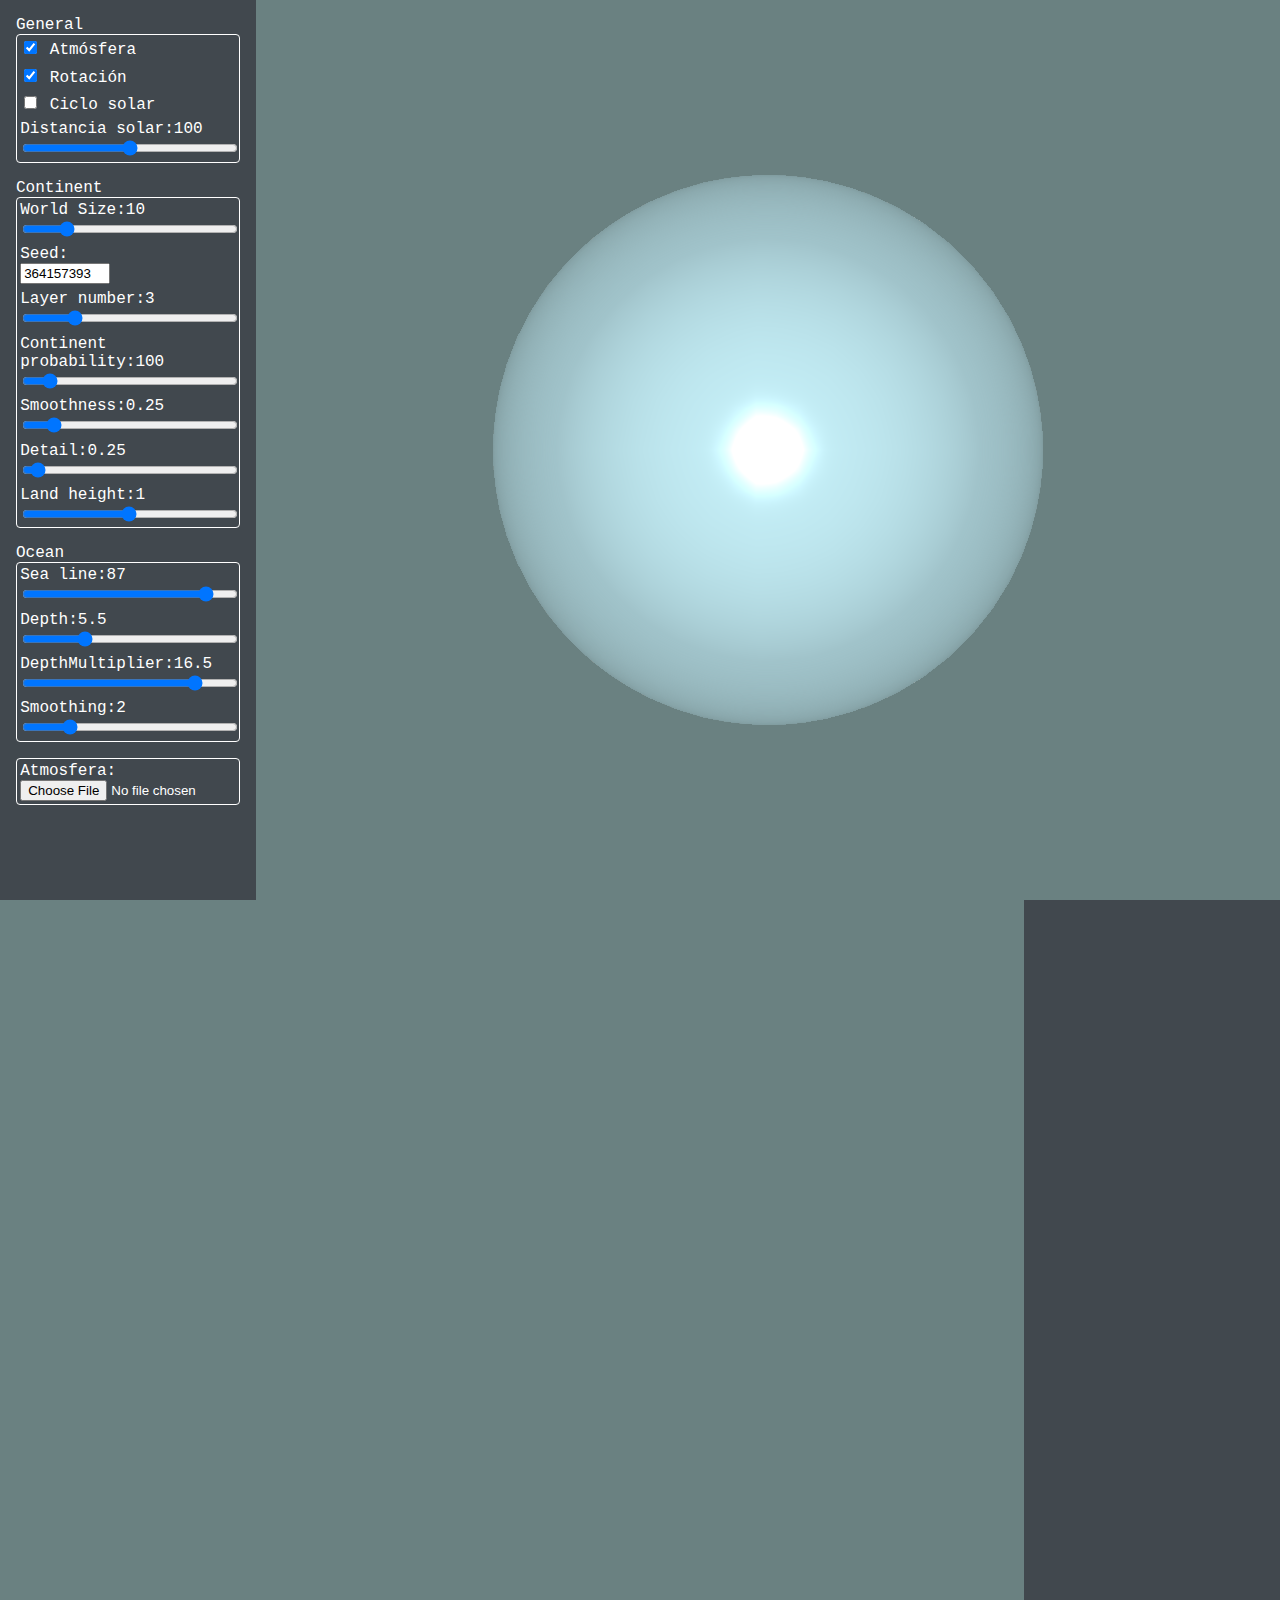
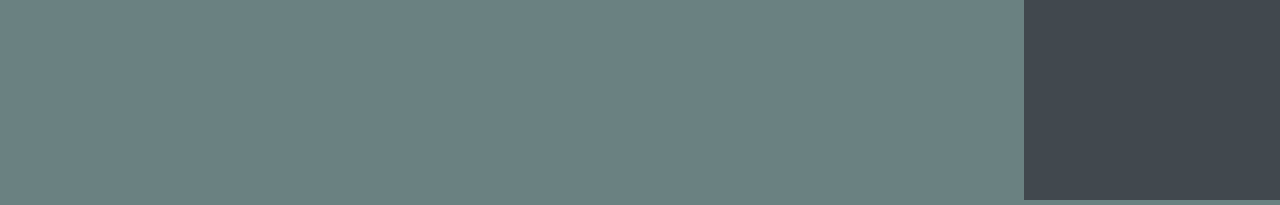
==== index.html @ 83e07816 "Add atmosphere rotation" ====
<doctype html>
<html>
<head>
<title> FCG 2021 - TP5</title>

<!-- estilo-->
<link href="style.css" rel="stylesheet">

<!-- <script type="text/javascript" id="includedscript" src="boxdrawer.js"></script> -->
<script type="text/javascript" id="includedscript" src="lightview.js"></script>
<script type="text/javascript" id="includedscript" src="proceduralPlanets.js"></script>
<script type="text/javascript" id="includedscript" src="./utils/noise.js"></script>
<script type="text/javascript" id="includedscript" src="./utils/helpers.js"></script>
<script type="text/javascript" id="includedscript" src="planetDrawer.js"></script>
<script type="text/javascript" id="includedscript" src="sphere.js"></script>
<script type="text/javascript" src="objmesh.js"></script>

</head>
<body onresize="WindowResize()">
    <!-- canvas (WebGL)-->
    <div id="container">
		<div id="controls-div">
			<!-- menu y controles-->
			<div id="controls">
                <div hidden class="control-group"><canvas id="lightcontrol"></canvas><div id="lightcontrol-label">Dirección de la Luz</div></div>
                General
                <div class="control-group">
                    <!-- <div class="control"><input id="show-box" name="show-box" type="checkbox" onchange="DrawScene()" checked /><label for="show-box"> Mostrar caja</label></div> -->
                    <div class="control"><input id="atmosphere" name="atmosphere" type="checkbox" checked onchange="SetAtmosphere(this)"/><label for="atmosphere"> Atmósfera</label></div>
                    <div class="control"><input id="auto-rotate" name="auto-rotate" type="checkbox" checked onchange="AutoRotate(this)"/><label for="auto-rotate"> Rotación</label></div>
                    <div class="control"><input id="auto-rotate-light" name="auto-rotate-light" type="checkbox" onchange="AutoRotateLight(this)"/><label for="auto-rotate-light"> Ciclo solar</label></div>
                    <div class="control"><span id="shininess-label">Distancia solar:</span><span id="shininess-value">1</span><input id="shininess-exp" type="range" min="0" max="100" value="50" oninput="SetShininess(this)"/></div>
                </div>
                Continent
                <div class="control-group">
					<div class="control"><span id="world-size-label">World Size:</span><span id="world-size-value">10</span><input id="world-size" type="range" min="1" max="50" value="10" oninput="ChangeWorldSize(this.value)"/></div>
                    <div class="control"><div id="world-seed-label">Seed:</div><input id="world-seed" type="number" min="1" maxlength="9" oninput="ChangeWorldSeed(this.value)" style="width: 90px"/></div>
                    <div class="control"><span id="world-numLayers-label">Layer number:</span><span id="world-numLayers-value">3</span><input id="numLayers" type="range" min="1" max="10" value="3" oninput="ChangeContinentNumLayers(this.value)"/></div>
                    <div class="control"><span id="world-scale-label">Continent probability:</span><span id="world-scale-value">100</span><input id="scale" type="range" step="1" min="0" max="1000" value="100" oninput="ChangeContinentScale(this.value)"/></div>
                    <div class="control"><span id="world-persistence-label">Smoothness:</span><span id="world-persistence-value">0.25</span><input id="persistence" type="range" step="0.01" min="0.01" max="2" value="0.25" oninput="ChangeContinentPersistence(this.value)"/></div>
                    <div class="control"><span id="world-lacunarity-label">Detail:</span><span id="world-lacunarity-value">0.25</span><input id="lacunarity" type="range" min="0.1" max="4" step="0.01" value="0.25" oninput="ChangeContinentLacunarity(this.value)"/></div>
                    <div class="control"><span id="world-multiplier-label">Land height:</span><span id="world-multiplier-value">1</span><input id="multiplier" type="range" min="0.01" max="2" step="0.01" value="1" oninput="ChangeContinentMultiplier(this.value)"/></div>
                </div>
                Ocean
                <div class="control-group">
                    <div class="control"><span id="sea-line-label">Sea line:</span><span id="sea-line-value">88</span><input id="sea-line" type="range" step="1" min="0" max="100" value="88" oninput="ChangeSeaLine(this.value)"/></div>
                    <div class="control"><span id="ocean-depth-label">Depth:</span><span id="ocean-depth-value">5.5</span><input id="ocean-depth" type="range" step="0.01" min="0" max="20" value="5.5" oninput="ChangeOceanDepth(this.value)"/></div>
                    <div class="control"><span id="ocean-depthMultiplier-label">DepthMultiplier:</span><span id="ocean-depthMultiplier-value">16.5</span><input id="ocean-depthMultiplier" type="range" step="0.05" min="0" max="20" value="16.5" oninput="ChangeOceanDepthMultiplier(this.value)"/></div>
                    <div class="control"><span id="ocean-smoothing-label">Smoothing:</span><span id="ocean-smoothing-value">2</span><input id="ocean-smoothing" type="range" step=0.05 min="0" max="10" value="2" oninput="ChangeOceanSmoothing(this.value)"/></div>
                </div>

                <!-- Mountains
                <div class="control-group">
                    <div class="control"><span id="mountain-numLayers-label">Layer number:</span><span id="mountain-numLayers-value">3</span><input id="numLayers" type="range" step=1 min="0" max="10" value="3" oninput="ChangeMountainNumLayers(this.value)"/></div>
                    <div class="control"><span id="mountain-blend-label">Blend:</span><span id="mountain-blend-value">1</span><input id="blend" type="range" step=0.05 min="0.01" max="10" value="1" oninput="ChangeMountainBlend(this.value)"/></div>
                    <div class="control"><span id="mountain-scale-label">Scale:</span><span id="mountain-scale-value">1</span><input id="scale" type="range" step="0.01" min="0.01" max="5" value="1" oninput="ChangeMountainScale(this.value)"/></div>
                <div class="control"><span id="mountain-persistence-label">Smoothness:</span><span id="mountain-persistence-value">0.25</span><input id="persistence" type="range" step="0.01" min="0.01" max="2" value="0.25" oninput="ChangeMountainPersistence(this.value)"/></div>
                    <div class="control"><span id="mountain-lacunarity-label">Detail:</span><span id="mountain-lacunarity-value">0.25</span><input id="lacunarity" type="range" min="0.1" max="4" step="0.01" value="0.25" oninput="ChangeMountainLacunarity(this.value)"/></div>
                    <div class="control"><span id="mountain-multiplier-label">Multiplier:</span><span id="mountain-multiplier-value">1</span><input id="multiplier" type="range" min="0.01" max="2" step="0.01" value="1" oninput="ChangeMountainMultiplier(this.value)"/></div>
                    <div class="control"><span id="mountain-power-label">Power:</span><span id="mountain-power-value">1</span><input id="power" type="range" step=0.05 min="0" max="10" value="1" oninput="ChangeMountainPower(this.value)"/></div>
                    <div class="control"><span id="mountain-gain-label">Gain:</span><span id="mountain-gain-value">1</span><input id="gain" type="range" step=0.05 min="0" max="10" value="1" oninput="ChangeMountainGain(this.value)"/></div>
                    <div class="control"><span id="mountain-offset-label">Offset:</span><span id="mountain-offset-value">1</span><input id="offset" type="range" step=0.05 min="0" max="10" value="1" oninput="ChangeMountainOffset(this.value)"/></div>
                    <div class="control"><span id="mountain-verticalShift-label">VerticalShift:</span><span id="mountain-verticalShift-value">-1</span><input id="verticalShift" type="range" step="0.01" min="-5" max="5" value="0" oninput="ChangeMountainVerticalShift(this.value)"/></div>
                </div> -->

                <div class="control-group">
                    <div class="control">Atmosfera:<br/><input id="texture" type="file" onchange="LoadTexture(this)" accept="image/*"/></div>
                </div>
			</div>
            <img hidden id="texture-img" crossorigin="anonymous"/>
		</div>
		<div id="canvas-div"><canvas id="canvas"></canvas></div>
	</body>
	</div>
    <div id="canvas-div"><canvas id="canvas"></canvas></div><div id="controls-div">
    <!-- menu y controles-->
    <div id="controls">
        
    </div>
    </div>
</body>
</html>
---- style.css ----
html {
	color: rgb(255, 255, 255);
	background-color: rgb(106, 129, 129);
	font-family: 'Courier New';
	overflow: hidden;
}
body {
	padding: 0;
	margin: 0;
}
input[type=checkbox], label {
	cursor: hand;
}
input[type=range] {
	width: 100%;
}

#container {
    display: flex;
    height: 100%;
}

#canvas {
	display: block;
	position: absolute;
	top:  0;
	left: 0;
	width:  100%;
	height: 100%;
}
#canvas-div {
	position: relative;
}
#controls-div {
	vertical-align: top;
	background-color: rgb(65, 72, 78);
	overflow: auto;
}
#controls {
	padding: 1em;
}
.control-group {
	position: relative;
	max-width: 14em;
	border: solid white;
    border-width: 1px;
    border-radius: 4px;
}
.control {
	padding: 0.2em;
}
#lightcontrol {
	width:  14em;
	height: 14em;
	background-color: rgb(65, 72, 78);
	outline: 1px solid white;
	outline-offset: -1px;
}
#lightcontrol-label {
	position: absolute;
	top: 0.2em;
	left: 0.2em;
	pointer-events: none;
}

@media (orientation: landscape) {
	#canvas-div {
		display: inline-block;
		width:  calc(100% - 16em);
		height: 100%;
	}
	#controls-div {
		display: inline-block;
		width:   16em;
		height: 100%;
	}
	.control-group {
		margin-bottom: 1em;
		overflow: hidden;
	}
	#texture-img {
		width: 100%;
		height: auto;
	}
}
@media (orientation: portrait) {
	#canvas-div {
		width:  100%;
		height: calc(100% - 16em);
	}
	#controls-div {
		width:  100%;
		height: 16em;
	}
	.control-group {
		display: inline-block;
		vertical-align: top;
		margin-left: 2em;
	}
	#texture-img {
		width: auto;
		height: calc( 100% - 2em );
	}
}
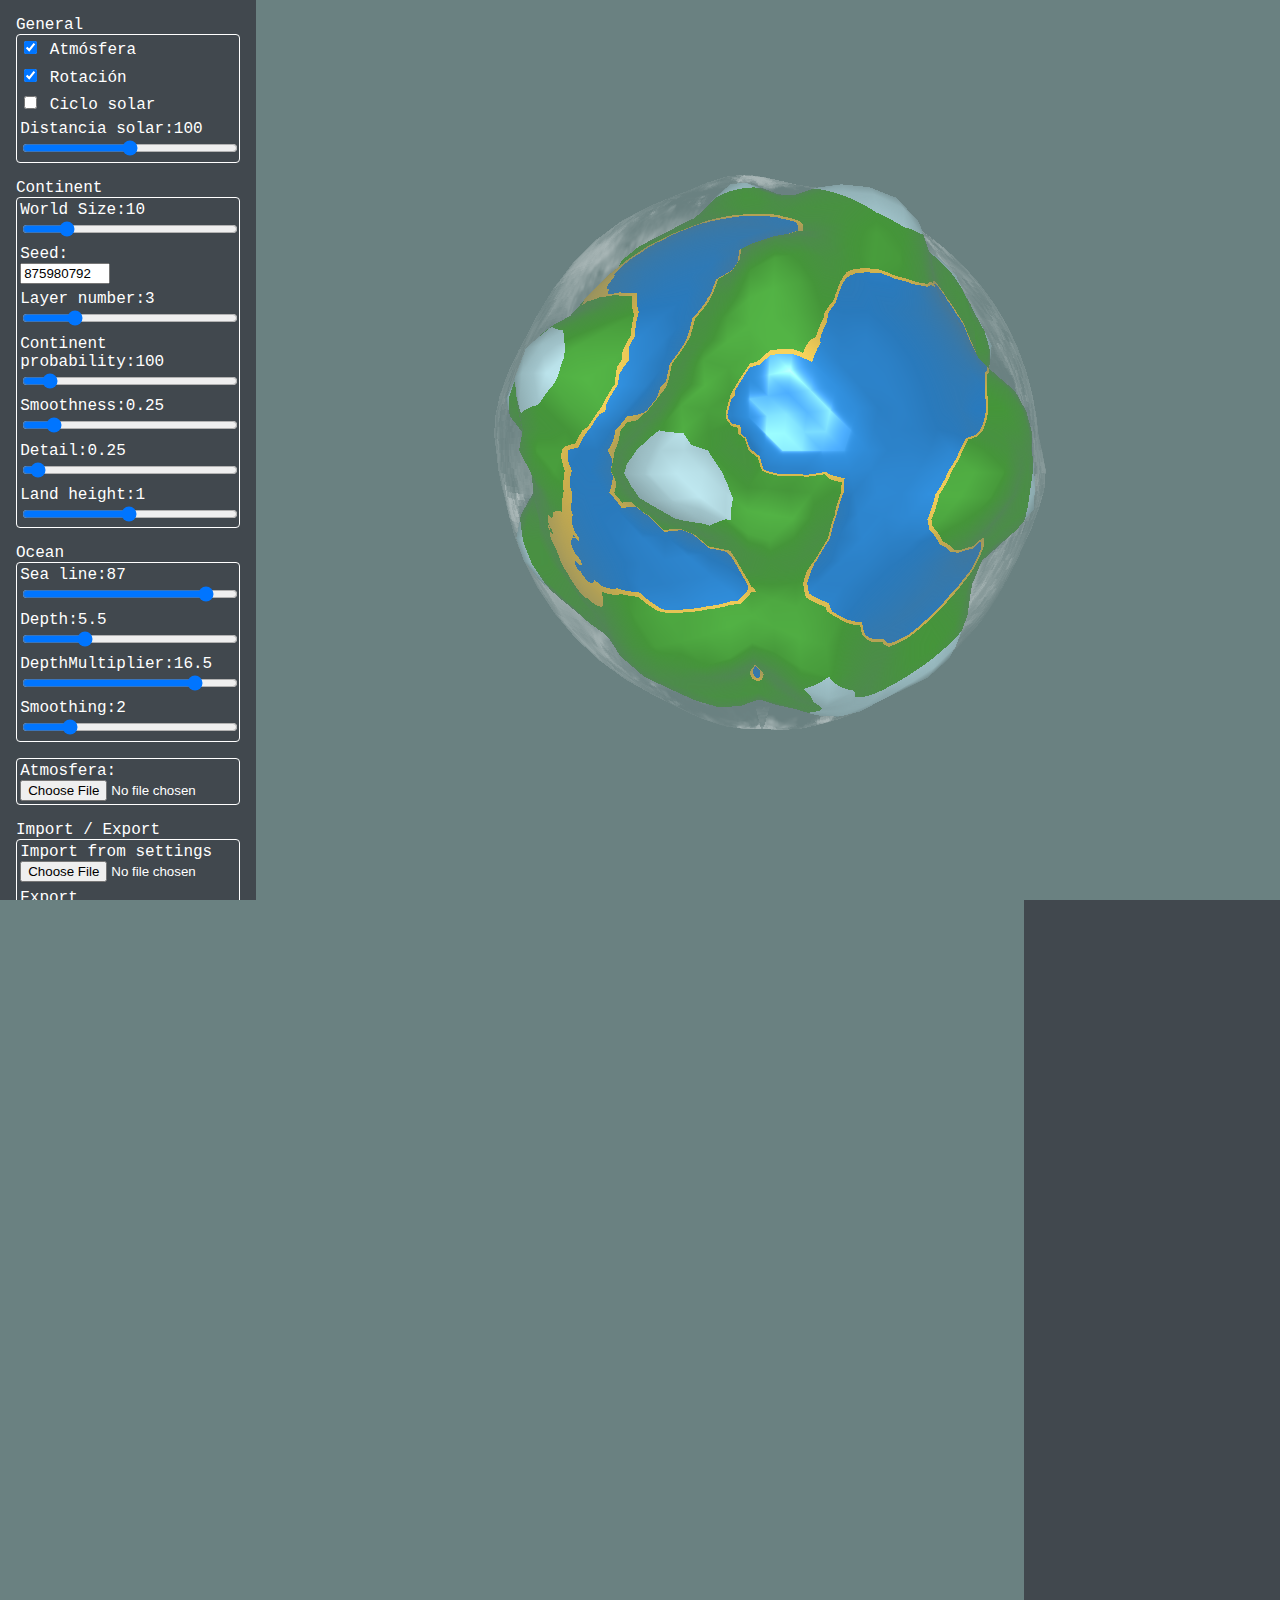
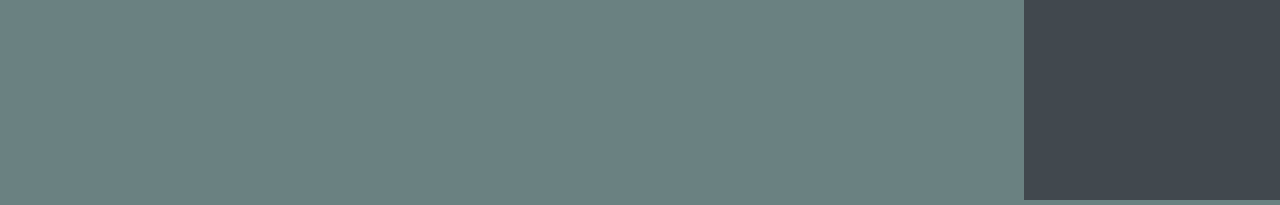
==== commit 73ded9d6: "Add import/export" ====
--- a/index.html
+++ b/index.html
@@ -66,6 +66,15 @@
                 <div class="control-group">
                     <div class="control">Atmosfera:<br/><input id="texture" type="file" onchange="LoadTexture(this)" accept="image/*"/></div>
                 </div>
+
+                Import / Export
+                <div class="control-group">
+                    <div class="control">Import from settings<br/><input id="texture" type="file" onchange="LoadPlanet(this)" accept=".plnt"/></div>
+
+                    <div class="control">Export<br>
+                    <button id="export" onclick="ExportPlanetSettings()">Export planet settings</button><br>
+                    <button id="export" onclick="ExportPlanetObj()">Export planet (.obj)</button></div>
+                </div>
 			</div>
             <img hidden id="texture-img" crossorigin="anonymous"/>
 		</div>
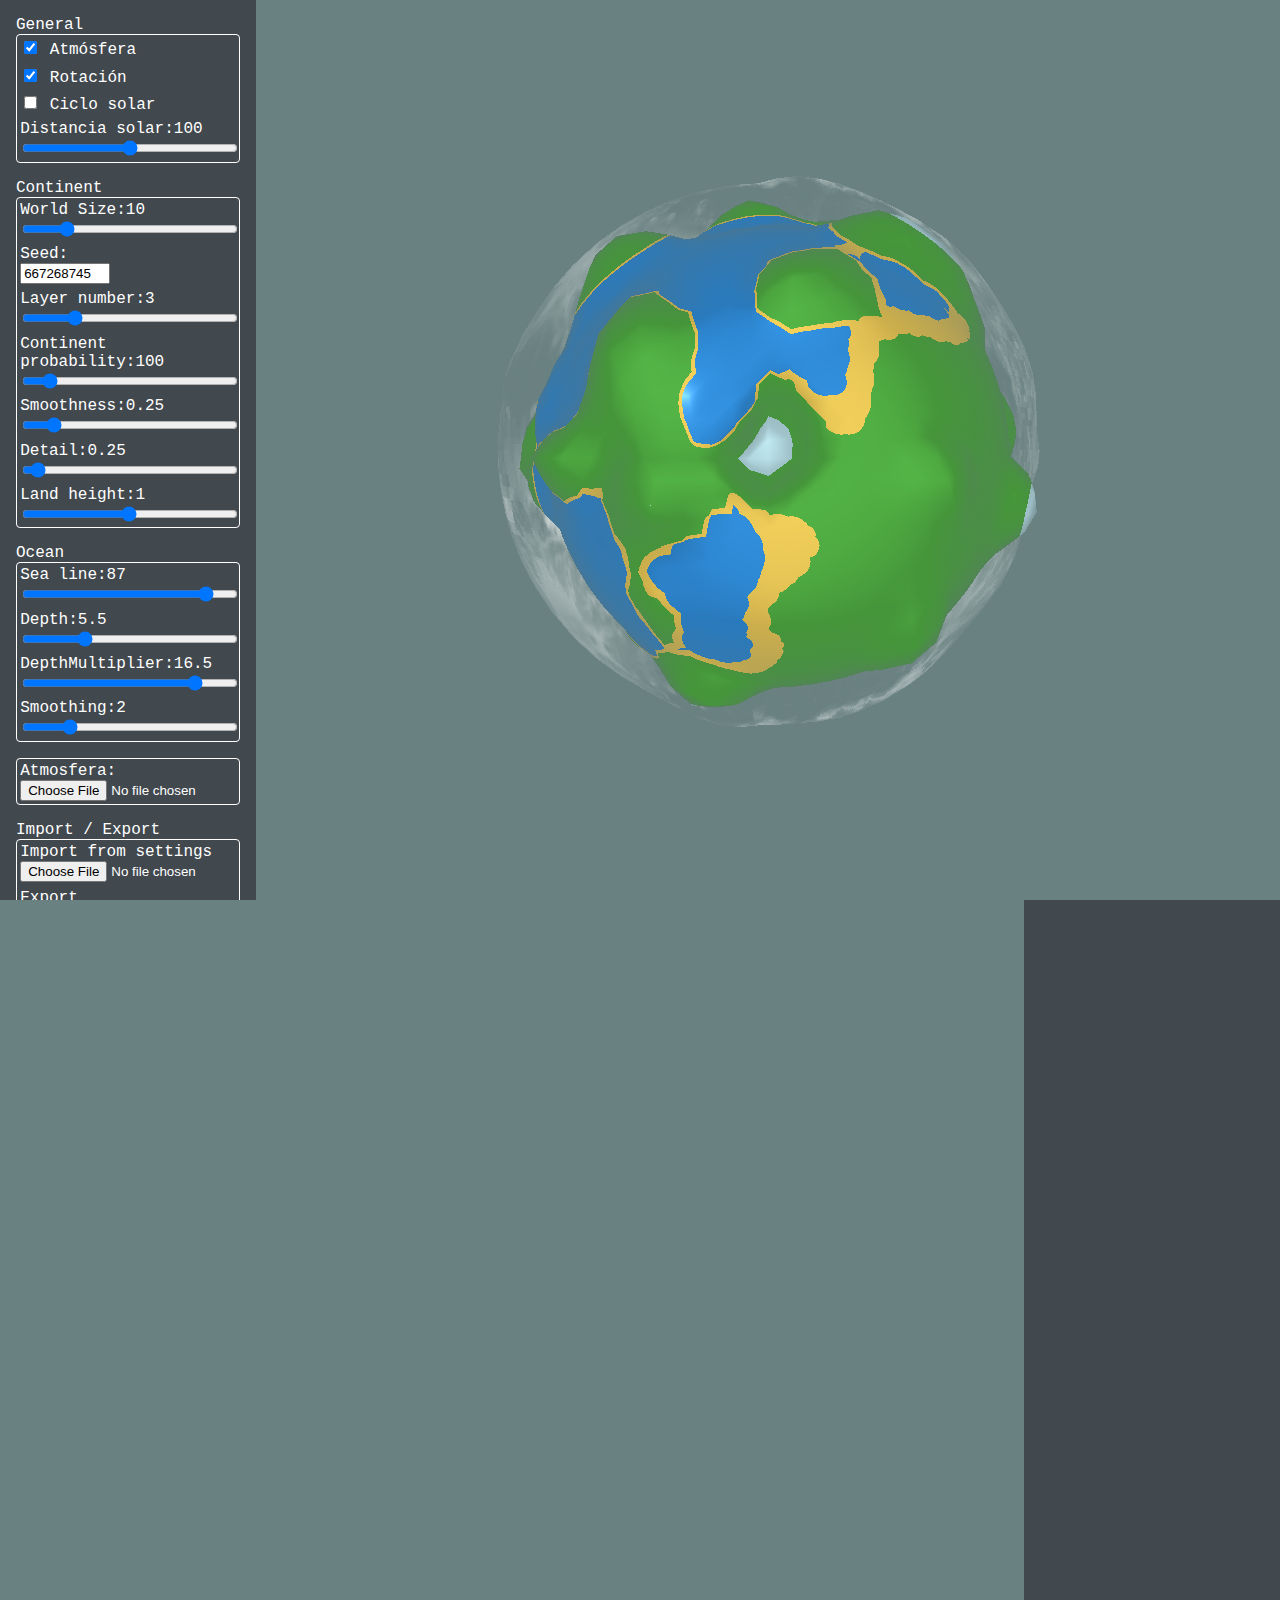
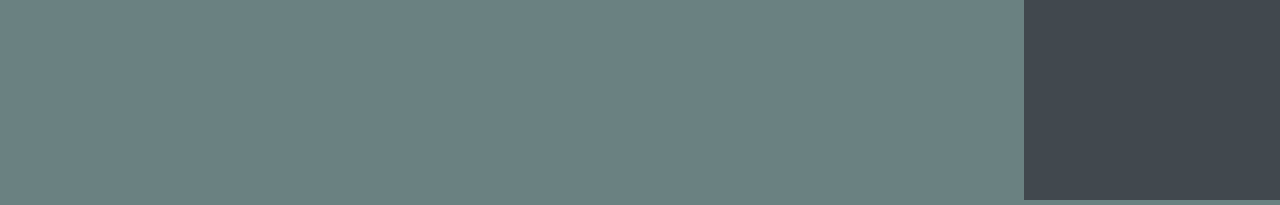
==== commit 31c44351: "Change title" ====
--- a/index.html
+++ b/index.html
@@ -1,7 +1,7 @@
 <doctype html>
 <html>
 <head>
-<title> FCG 2021 - TP5</title>
+<title> FCG 2021 - TP Final</title>
 
 <!-- estilo-->
 <link href="style.css" rel="stylesheet">
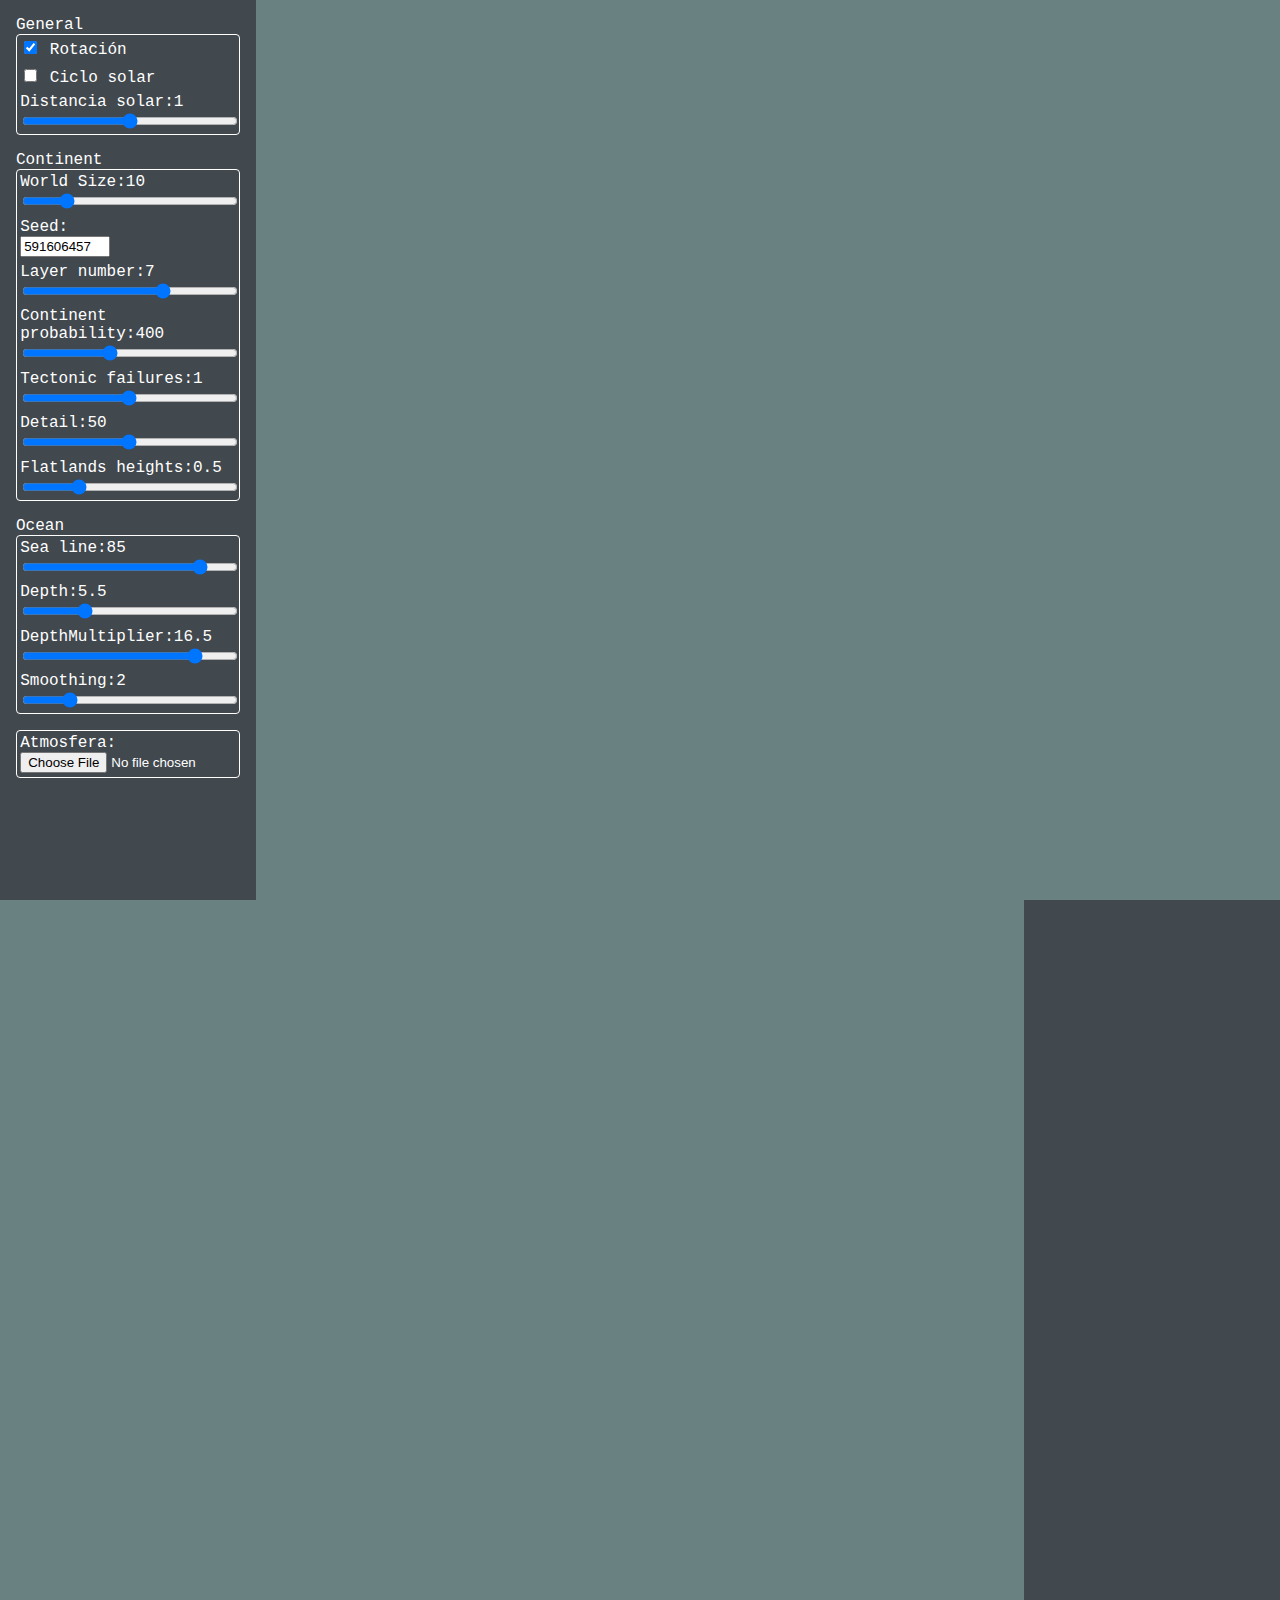
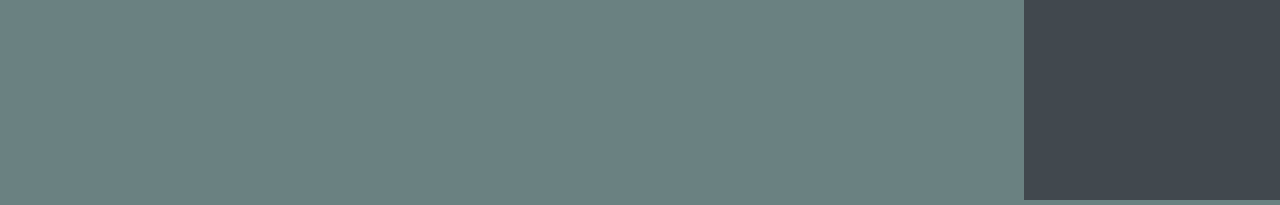
==== commit 82e8ca54: "Working GPU morphing" ====
--- a/index.html
+++ b/index.html
@@ -1,17 +1,17 @@
 <doctype html>
 <html>
 <head>
-<title> FCG 2021 - TP Final</title>
+<title> FCG 2021 - TP5</title>
 
 <!-- estilo-->
 <link href="style.css" rel="stylesheet">
 
-<!-- <script type="text/javascript" id="includedscript" src="boxdrawer.js"></script> -->
+<script type="text/javascript" id="includedscript" src="boxdrawer.js"></script>
 <script type="text/javascript" id="includedscript" src="lightview.js"></script>
-<script type="text/javascript" id="includedscript" src="proceduralPlanets.js"></script>
+<script type="text/javascript" id="includedscript" src="project5.js"></script>
 <script type="text/javascript" id="includedscript" src="./utils/noise.js"></script>
 <script type="text/javascript" id="includedscript" src="./utils/helpers.js"></script>
-<script type="text/javascript" id="includedscript" src="planetDrawer.js"></script>
+<script type="text/javascript" id="includedscript" src="ejercicio.js"></script>
 <script type="text/javascript" id="includedscript" src="sphere.js"></script>
 <script type="text/javascript" src="objmesh.js"></script>
 
@@ -26,7 +26,6 @@
                 General
                 <div class="control-group">
                     <!-- <div class="control"><input id="show-box" name="show-box" type="checkbox" onchange="DrawScene()" checked /><label for="show-box"> Mostrar caja</label></div> -->
-                    <div class="control"><input id="atmosphere" name="atmosphere" type="checkbox" checked onchange="SetAtmosphere(this)"/><label for="atmosphere"> Atmósfera</label></div>
                     <div class="control"><input id="auto-rotate" name="auto-rotate" type="checkbox" checked onchange="AutoRotate(this)"/><label for="auto-rotate"> Rotación</label></div>
                     <div class="control"><input id="auto-rotate-light" name="auto-rotate-light" type="checkbox" onchange="AutoRotateLight(this)"/><label for="auto-rotate-light"> Ciclo solar</label></div>
                     <div class="control"><span id="shininess-label">Distancia solar:</span><span id="shininess-value">1</span><input id="shininess-exp" type="range" min="0" max="100" value="50" oninput="SetShininess(this)"/></div>
@@ -34,16 +33,16 @@
                 Continent
                 <div class="control-group">
 					<div class="control"><span id="world-size-label">World Size:</span><span id="world-size-value">10</span><input id="world-size" type="range" min="1" max="50" value="10" oninput="ChangeWorldSize(this.value)"/></div>
-                    <div class="control"><div id="world-seed-label">Seed:</div><input id="world-seed" type="number" min="1" maxlength="9" oninput="ChangeWorldSeed(this.value)" style="width: 90px"/></div>
-                    <div class="control"><span id="world-numLayers-label">Layer number:</span><span id="world-numLayers-value">3</span><input id="numLayers" type="range" min="1" max="10" value="3" oninput="ChangeContinentNumLayers(this.value)"/></div>
-                    <div class="control"><span id="world-scale-label">Continent probability:</span><span id="world-scale-value">100</span><input id="scale" type="range" step="1" min="0" max="1000" value="100" oninput="ChangeContinentScale(this.value)"/></div>
-                    <div class="control"><span id="world-persistence-label">Smoothness:</span><span id="world-persistence-value">0.25</span><input id="persistence" type="range" step="0.01" min="0.01" max="2" value="0.25" oninput="ChangeContinentPersistence(this.value)"/></div>
-                    <div class="control"><span id="world-lacunarity-label">Detail:</span><span id="world-lacunarity-value">0.25</span><input id="lacunarity" type="range" min="0.1" max="4" step="0.01" value="0.25" oninput="ChangeContinentLacunarity(this.value)"/></div>
-                    <div class="control"><span id="world-multiplier-label">Land height:</span><span id="world-multiplier-value">1</span><input id="multiplier" type="range" min="0.01" max="2" step="0.01" value="1" oninput="ChangeContinentMultiplier(this.value)"/></div>
+                    <div class="control"><div id="world-seed-label">Seed:</div><input id="world-seed" type="number" step="100" min="1" maxlength="9" oninput="ChangeWorldSeed(this.value)" style="width: 90px"/></div>
+                    <div class="control"><span id="world-numLayers-label">Layer number:</span><span id="world-numLayers-value">7</span><input id="numLayers" type="range" min="1" max="10" value="7" oninput="ChangeContinentNumLayers(this.value)"/></div>
+                    <div class="control"><span id="world-scale-label">Continent probability:</span><span id="world-scale-value">400</span><input id="scale" type="range" step="1" min="0" max="1000" value="400" oninput="ChangeContinentScale(this.value)"/></div>
+                    <div class="control"><span id="world-persistence-label">Tectonic failures:</span><span id="world-persistence-value">1</span><input id="persistence" type="range" step="0.01" min="0.01" max="2" value="1" oninput="ChangeContinentPersistence(this.value)"/></div>
+                    <div class="control"><span id="world-lacunarity-label">Detail:</span><span id="world-lacunarity-value">50</span><input id="lacunarity" type="range" min="1" max="100" step="1" value="50" oninput="ChangeContinentLacunarity(this.value)"/></div>
+                    <div class="control"><span id="world-multiplier-label">Flatlands heights:</span><span id="world-multiplier-value">0.5</span><input id="multiplier" type="range" min="0.01" max="2" step="0.01" value="0.5" oninput="ChangeContinentMultiplier(this.value)"/></div>
                 </div>
                 Ocean
                 <div class="control-group">
-                    <div class="control"><span id="sea-line-label">Sea line:</span><span id="sea-line-value">88</span><input id="sea-line" type="range" step="1" min="0" max="100" value="88" oninput="ChangeSeaLine(this.value)"/></div>
+                    <div class="control"><span id="sea-line-label">Sea line:</span><span id="sea-line-value">85</span><input id="sea-line" type="range" step="1" min="0" max="100" value="85" oninput="ChangeSeaLine(this.value)"/></div>
                     <div class="control"><span id="ocean-depth-label">Depth:</span><span id="ocean-depth-value">5.5</span><input id="ocean-depth" type="range" step="0.01" min="0" max="20" value="5.5" oninput="ChangeOceanDepth(this.value)"/></div>
                     <div class="control"><span id="ocean-depthMultiplier-label">DepthMultiplier:</span><span id="ocean-depthMultiplier-value">16.5</span><input id="ocean-depthMultiplier" type="range" step="0.05" min="0" max="20" value="16.5" oninput="ChangeOceanDepthMultiplier(this.value)"/></div>
                     <div class="control"><span id="ocean-smoothing-label">Smoothing:</span><span id="ocean-smoothing-value">2</span><input id="ocean-smoothing" type="range" step=0.05 min="0" max="10" value="2" oninput="ChangeOceanSmoothing(this.value)"/></div>
@@ -66,17 +65,8 @@
                 <div class="control-group">
                     <div class="control">Atmosfera:<br/><input id="texture" type="file" onchange="LoadTexture(this)" accept="image/*"/></div>
                 </div>
-
-                Import / Export
-                <div class="control-group">
-                    <div class="control">Import from settings<br/><input id="texture" type="file" onchange="LoadPlanet(this)" accept=".plnt"/></div>
-
-                    <div class="control">Export<br>
-                    <button id="export" onclick="ExportPlanetSettings()">Export planet settings</button><br>
-                    <button id="export" onclick="ExportPlanetObj()">Export planet (.obj)</button></div>
-                </div>
 			</div>
-            <img hidden id="texture-img" crossorigin="anonymous"/>
+            <img hidden id="texture-img" />
 		</div>
 		<div id="canvas-div"><canvas id="canvas"></canvas></div>
 	</body>
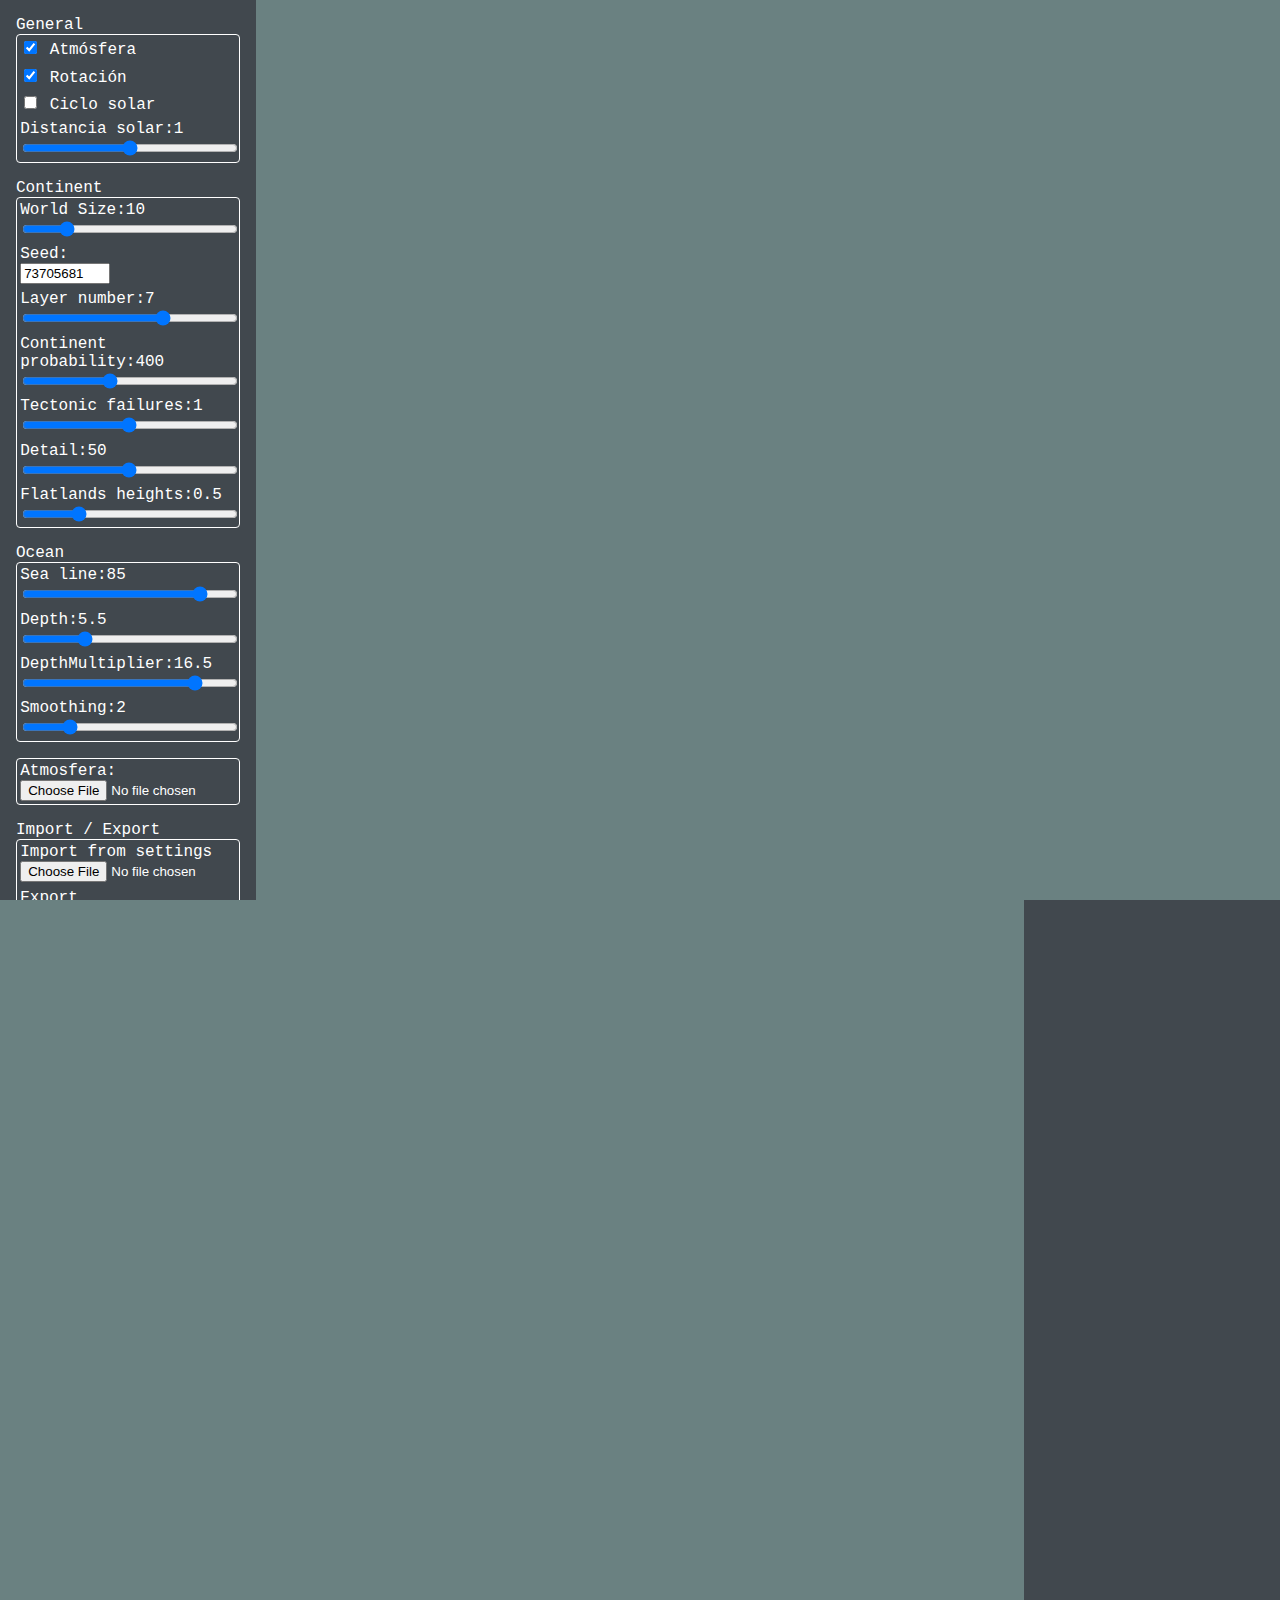
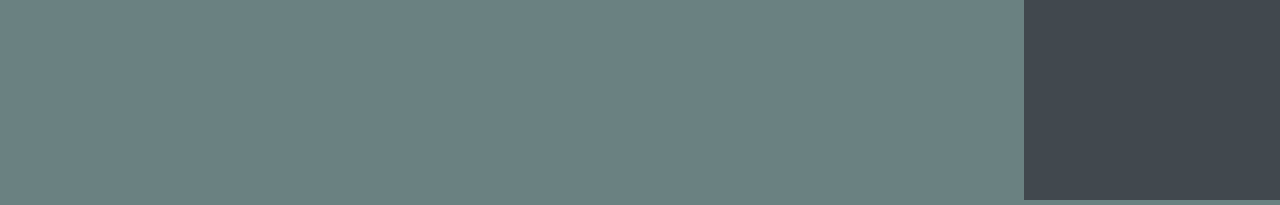
==== commit 95ffb40e: "Use GPU" ====
--- a/index.html
+++ b/index.html
@@ -1,17 +1,17 @@
 <doctype html>
 <html>
 <head>
-<title> FCG 2021 - TP5</title>
+<title> FCG 2021 - TP Final</title>
 
 <!-- estilo-->
 <link href="style.css" rel="stylesheet">
 
-<script type="text/javascript" id="includedscript" src="boxdrawer.js"></script>
+<!-- <script type="text/javascript" id="includedscript" src="boxdrawer.js"></script> -->
 <script type="text/javascript" id="includedscript" src="lightview.js"></script>
-<script type="text/javascript" id="includedscript" src="project5.js"></script>
+<script type="text/javascript" id="includedscript" src="proceduralPlanets.js"></script>
 <script type="text/javascript" id="includedscript" src="./utils/noise.js"></script>
 <script type="text/javascript" id="includedscript" src="./utils/helpers.js"></script>
-<script type="text/javascript" id="includedscript" src="ejercicio.js"></script>
+<script type="text/javascript" id="includedscript" src="planetDrawer.js"></script>
 <script type="text/javascript" id="includedscript" src="sphere.js"></script>
 <script type="text/javascript" src="objmesh.js"></script>
 
@@ -26,6 +26,7 @@
                 General
                 <div class="control-group">
                     <!-- <div class="control"><input id="show-box" name="show-box" type="checkbox" onchange="DrawScene()" checked /><label for="show-box"> Mostrar caja</label></div> -->
+                    <div class="control"><input id="atmosphere" name="atmosphere" type="checkbox" checked onchange="SetAtmosphere(this)"/><label for="atmosphere"> Atmósfera</label></div>
                     <div class="control"><input id="auto-rotate" name="auto-rotate" type="checkbox" checked onchange="AutoRotate(this)"/><label for="auto-rotate"> Rotación</label></div>
                     <div class="control"><input id="auto-rotate-light" name="auto-rotate-light" type="checkbox" onchange="AutoRotateLight(this)"/><label for="auto-rotate-light"> Ciclo solar</label></div>
                     <div class="control"><span id="shininess-label">Distancia solar:</span><span id="shininess-value">1</span><input id="shininess-exp" type="range" min="0" max="100" value="50" oninput="SetShininess(this)"/></div>
@@ -65,8 +66,17 @@
                 <div class="control-group">
                     <div class="control">Atmosfera:<br/><input id="texture" type="file" onchange="LoadTexture(this)" accept="image/*"/></div>
                 </div>
+
+                Import / Export
+                <div class="control-group">
+                    <div class="control">Import from settings<br/><input id="texture" type="file" onchange="LoadPlanet(this)" accept=".plnt"/></div>
+
+                    <div class="control">Export<br>
+                    <button id="export" onclick="ExportPlanetSettings()">Export planet settings</button><br>
+                    <button id="export" onclick="ExportPlanetObj()">Export planet (.obj)</button></div>
+                </div>
 			</div>
-            <img hidden id="texture-img" />
+            <img hidden id="texture-img" crossorigin="anonymous"/>
 		</div>
 		<div id="canvas-div"><canvas id="canvas"></canvas></div>
 	</body>
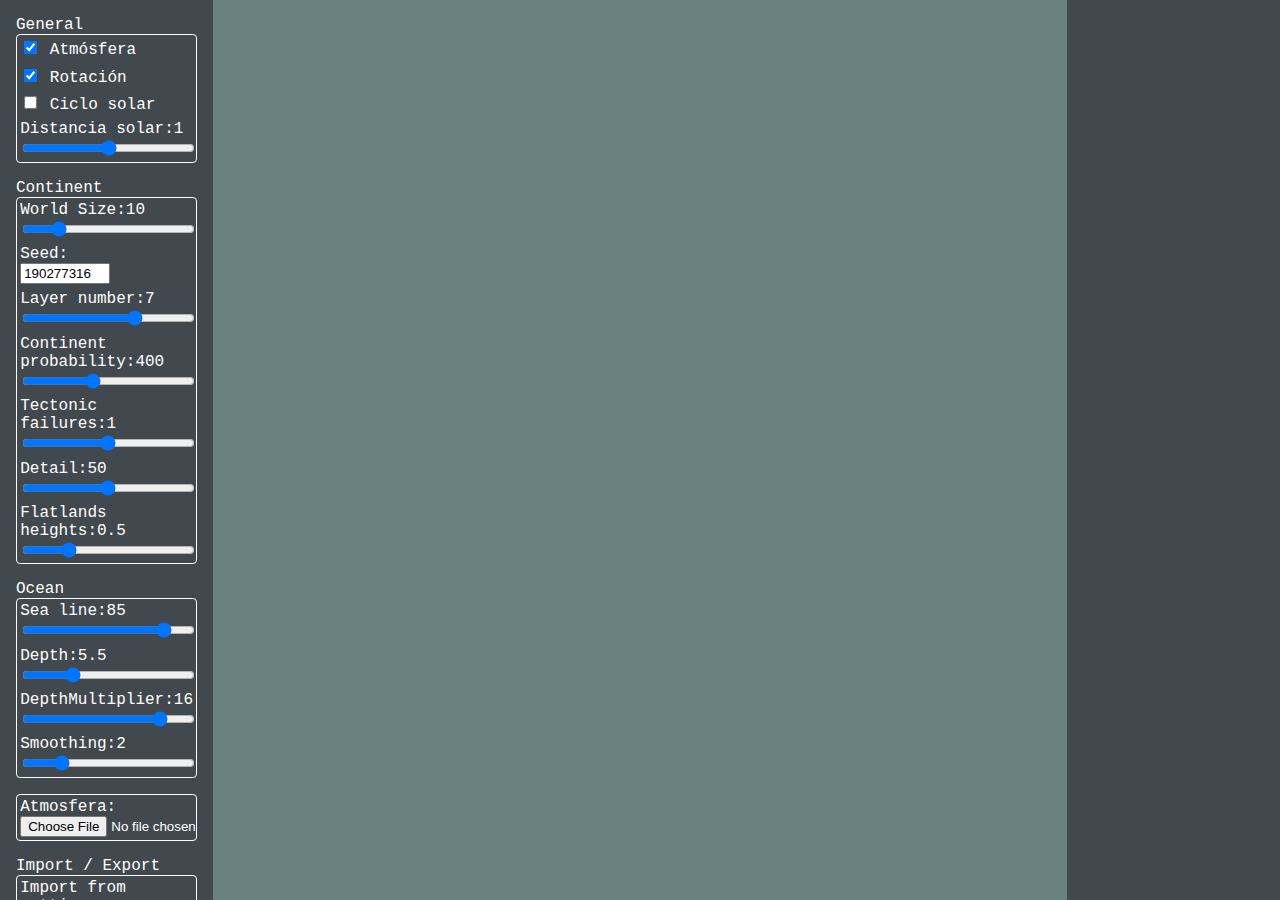
==== commit e671e2d0: "Hide .obj export option" ====
--- a/index.html
+++ b/index.html
@@ -73,7 +73,7 @@
 
                     <div class="control">Export<br>
                     <button id="export" onclick="ExportPlanetSettings()">Export planet settings</button><br>
-                    <button id="export" onclick="ExportPlanetObj()">Export planet (.obj)</button></div>
+                    <!-- <button id="export" onclick="ExportPlanetObj()">Export planet (.obj)</button></div> -->
                 </div>
 			</div>
             <img hidden id="texture-img" crossorigin="anonymous"/>
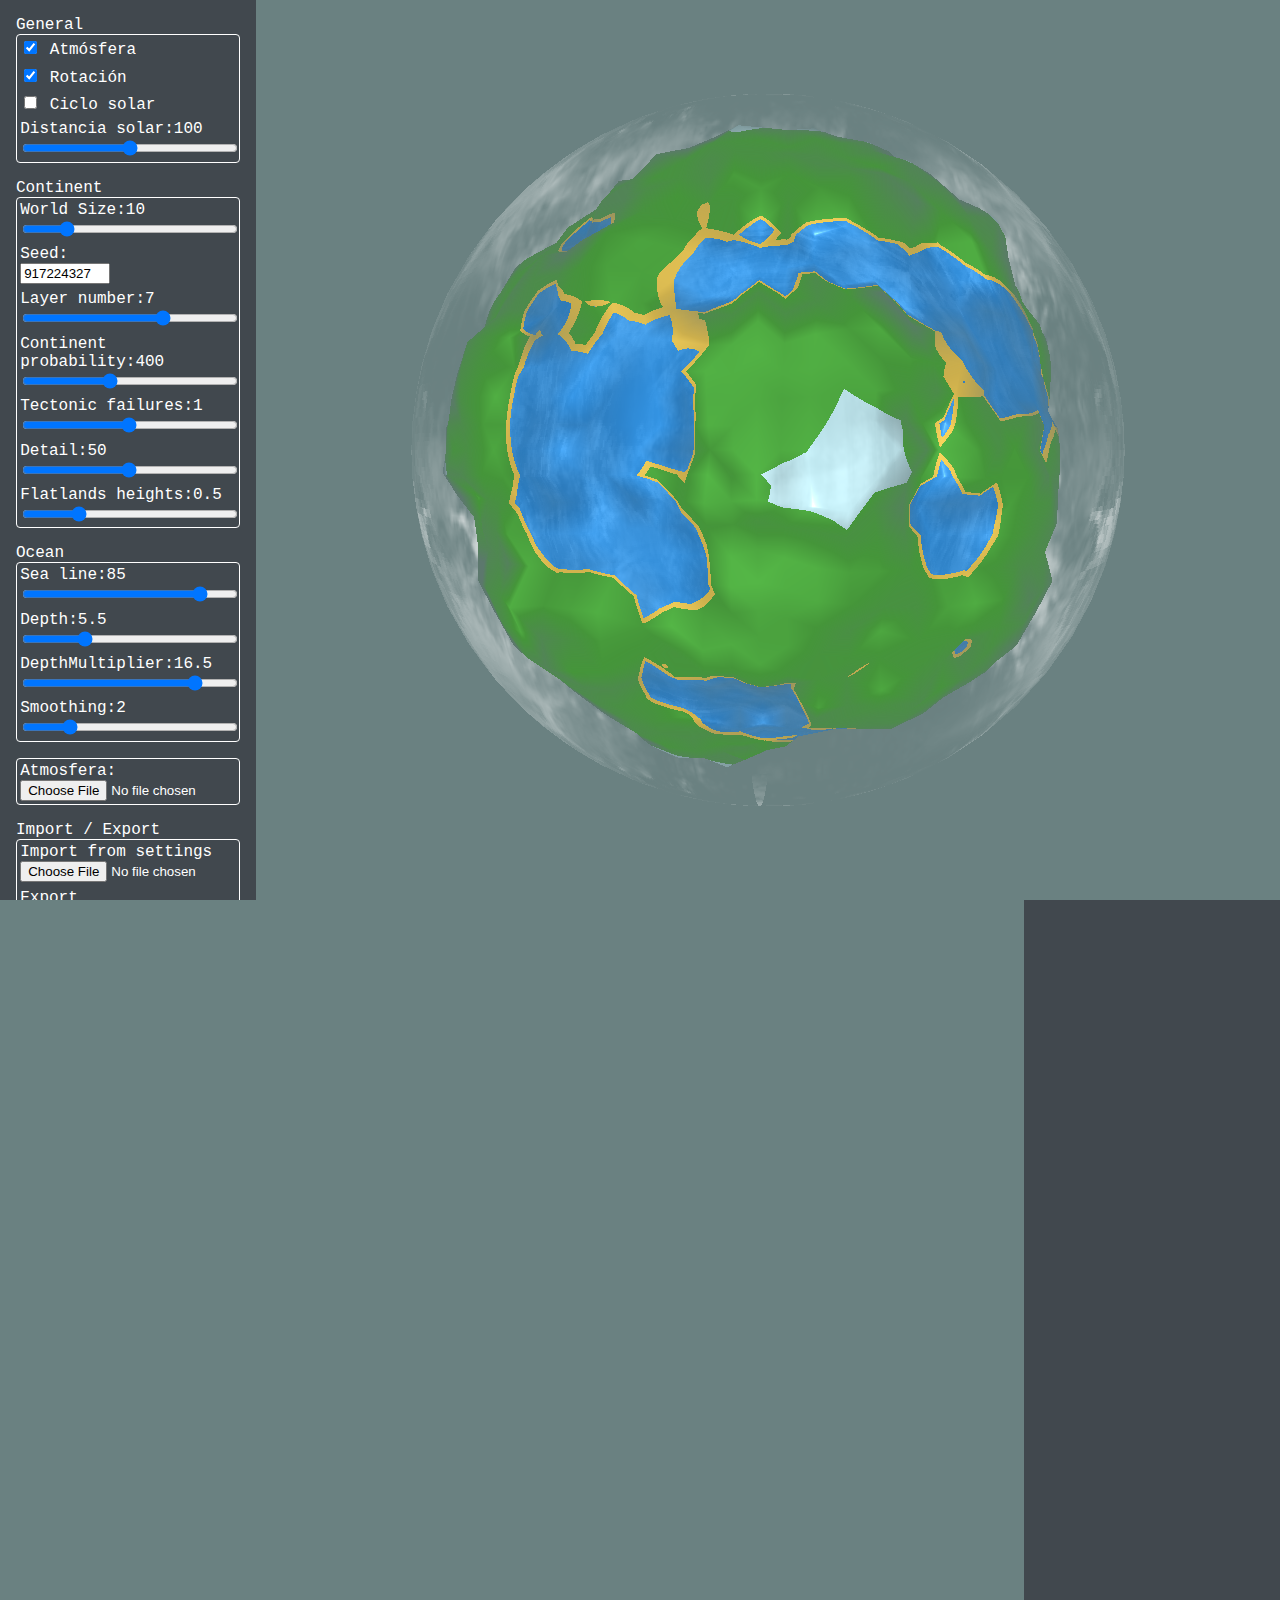
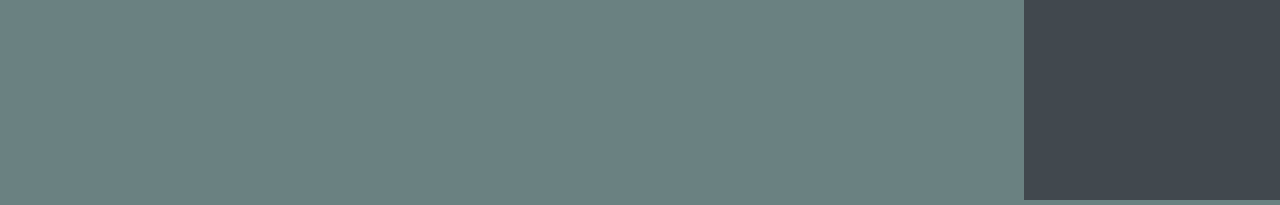
==== commit fff41ab8: "Merge GPU with atmosphere changes" ====
--- a/index.html
+++ b/index.html
@@ -73,7 +73,7 @@
 
                     <div class="control">Export<br>
                     <button id="export" onclick="ExportPlanetSettings()">Export planet settings</button><br>
-                    <!-- <button id="export" onclick="ExportPlanetObj()">Export planet (.obj)</button></div> -->
+                    <button id="export" onclick="ExportPlanetObj()">Export planet (.obj)</button></div>
                 </div>
 			</div>
             <img hidden id="texture-img" crossorigin="anonymous"/>
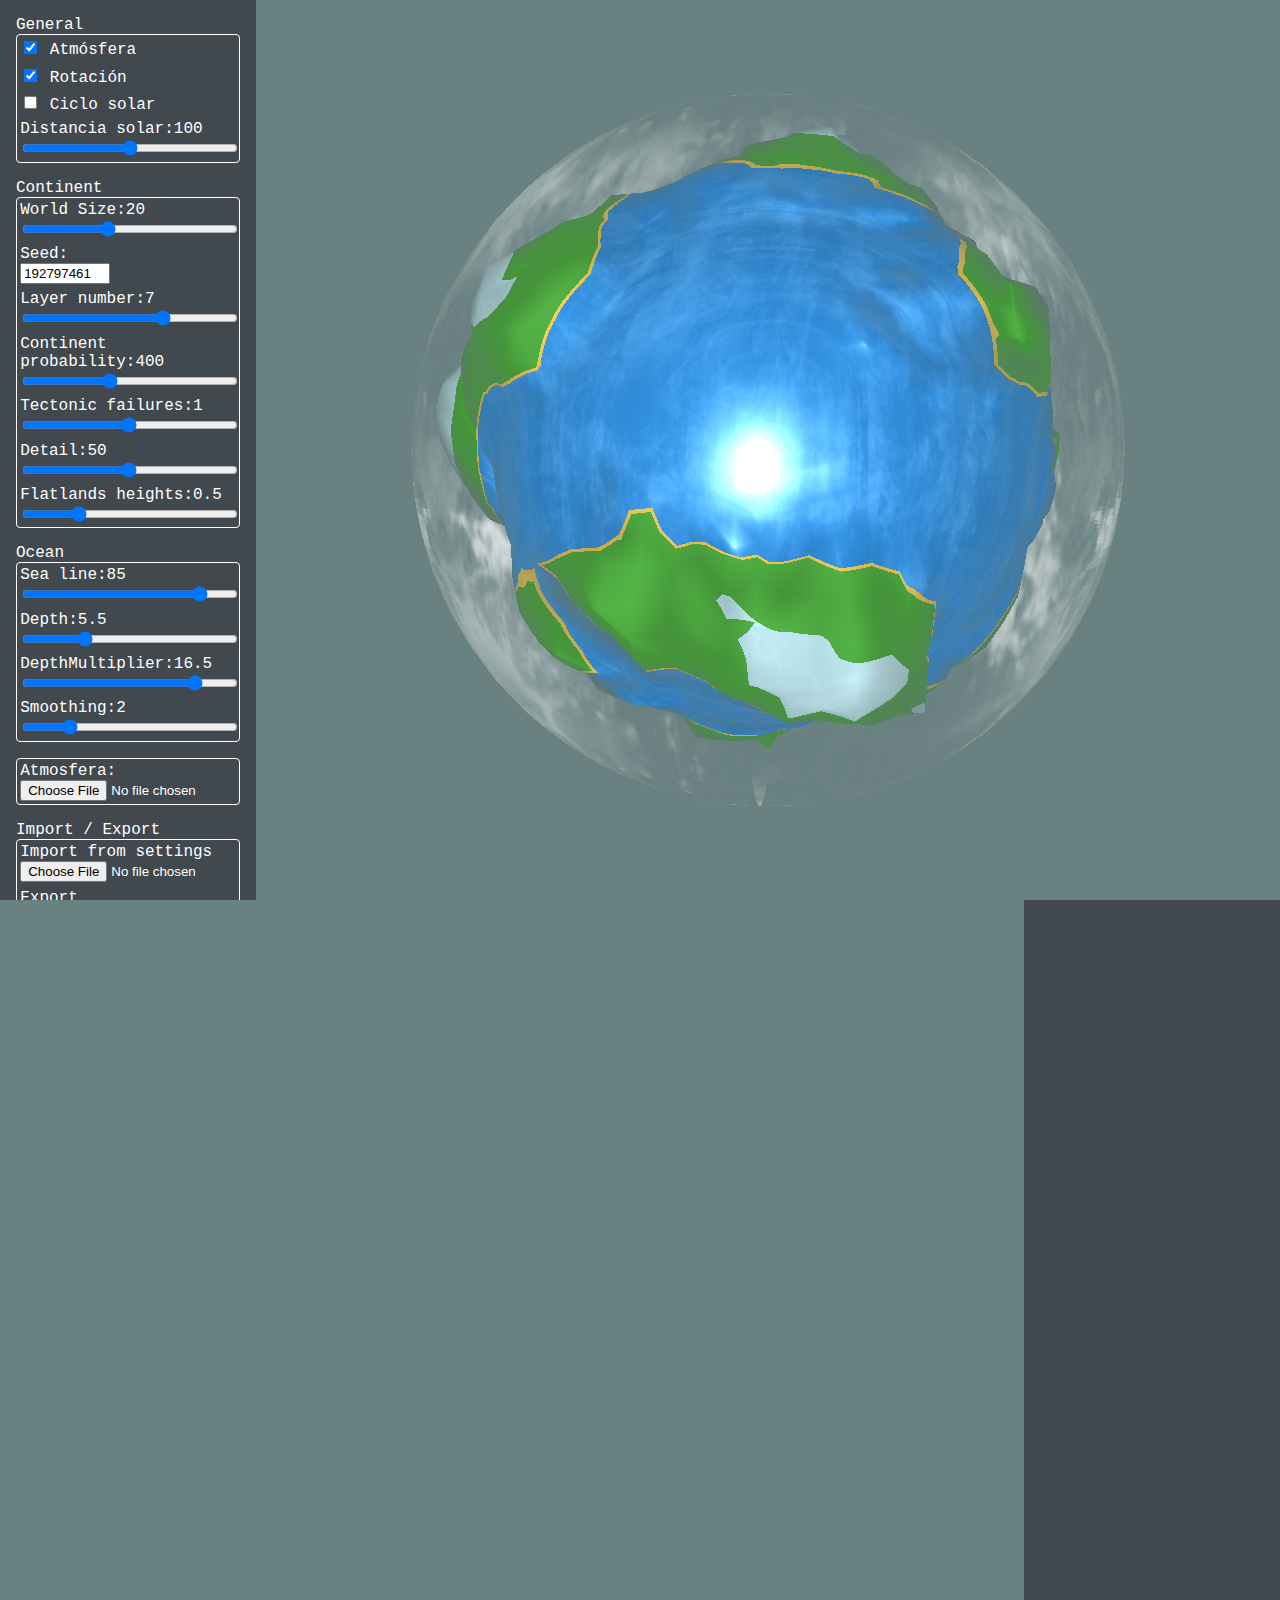
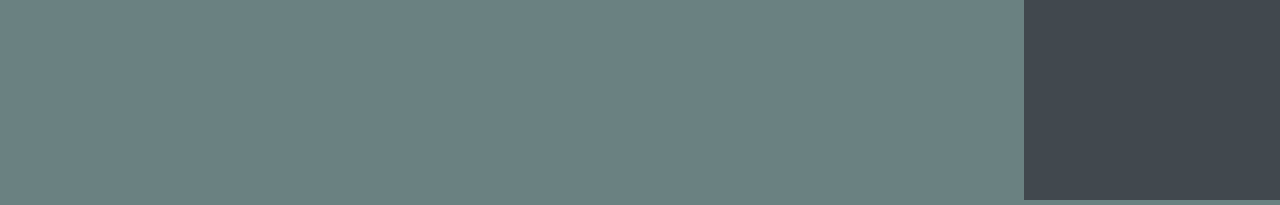
==== commit d6bb8b77: "Fixes" ====
--- a/index.html
+++ b/index.html
@@ -33,7 +33,7 @@
                 </div>
                 Continent
                 <div class="control-group">
-					<div class="control"><span id="world-size-label">World Size:</span><span id="world-size-value">10</span><input id="world-size" type="range" min="1" max="50" value="10" oninput="ChangeWorldSize(this.value)"/></div>
+					<div class="control"><span id="world-size-label">World Size:</span><span id="world-size-value">20</span><input id="world-size" type="range" min="1" max="50" value="20" oninput="ChangeWorldSize(this.value)"/></div>
                     <div class="control"><div id="world-seed-label">Seed:</div><input id="world-seed" type="number" step="100" min="1" maxlength="9" oninput="ChangeWorldSeed(this.value)" style="width: 90px"/></div>
                     <div class="control"><span id="world-numLayers-label">Layer number:</span><span id="world-numLayers-value">7</span><input id="numLayers" type="range" min="1" max="10" value="7" oninput="ChangeContinentNumLayers(this.value)"/></div>
                     <div class="control"><span id="world-scale-label">Continent probability:</span><span id="world-scale-value">400</span><input id="scale" type="range" step="1" min="0" max="1000" value="400" oninput="ChangeContinentScale(this.value)"/></div>
